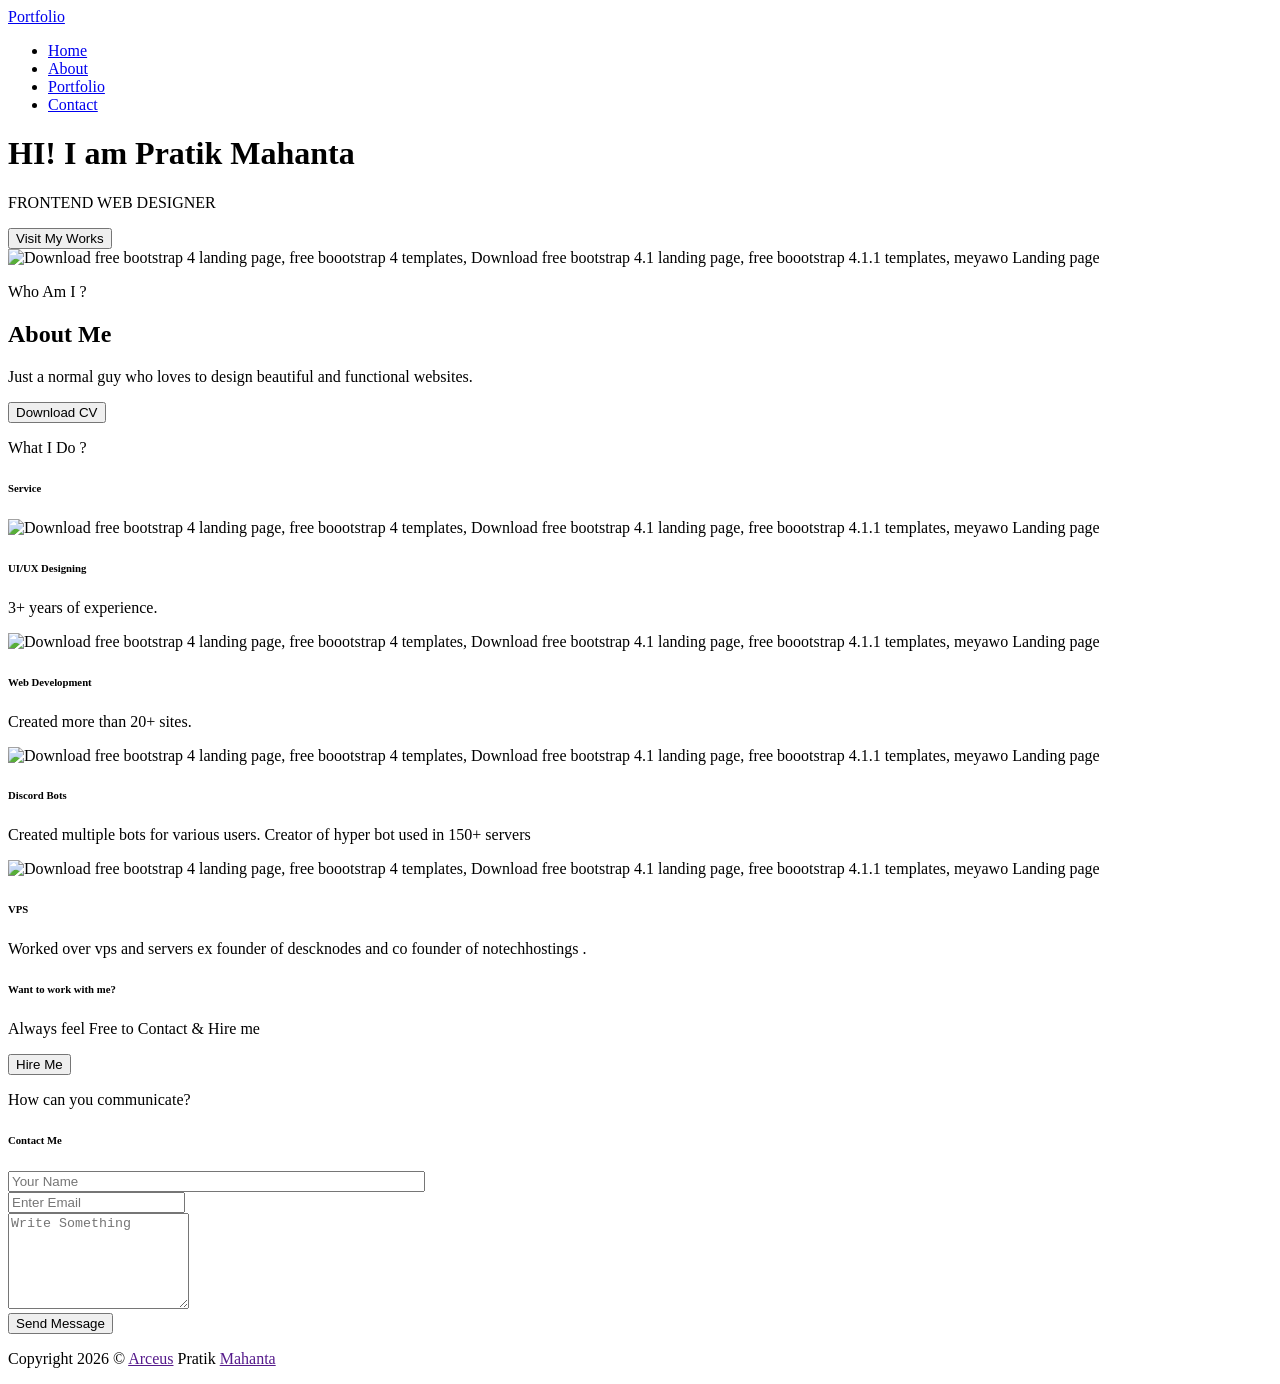
==== index.html @ 4df48100 "Add files via upload" ====
<!DOCTYPE html>
<html lang="en">

<head>
    <meta charset="utf-8">
    <meta name="viewport" content="width=device-width, initial-scale=1, shrink-to-fit=no">
    <meta name="description" content="Start your development with Meyawo landing page.">
    <meta name="author" content="Devcrud">
    <title>Pratik Mahanta</title>
    <!-- font icons -->
    <link rel="stylesheet" href="assets/vendors/themify-icons/css/themify-icons.css">
    <!-- Bootstrap + Meyawo main styles -->
    <link rel="stylesheet" href="assets/css/meyawo.css">
</head>

<body data-spy="scroll" data-target=".navbar" data-offset="40" id="home">

    <!-- Page Navbar -->
    <nav class="custom-navbar" data-spy="affix" data-offset-top="20">
        <div class="container">
            <a class="logo" href="#">Portfolio</a>
            <ul class="nav">
                <li class="item">
                    <a class="link" href="#home">Home</a>
                </li>
                <li class="item">
                    <a class="link" href="#about">About</a>
                </li>
                <li class="item">
                    <a class="link" href="#portfolio">Portfolio</a>
                </li>
               
              
                <li class="item">
                    <a class="link" href="#contact">Contact</a>
                </li>
              
            </ul>
            <a href="javascript:void(0)" id="nav-toggle" class="hamburger hamburger--elastic">
                <div class="hamburger-box">
                    <div class="hamburger-inner"></div>
                </div>
            </a>
        </div>
    </nav><!-- End of Page Navbar -->

    <!-- page header -->
    <header id="home" class="header">
        <div class="overlay"></div>
        <div class="header-content container">
            <h1 class="header-title">
                <span class="up">HI!</span>
                <span class="down">I am Pratik Mahanta</span>
            </h1>
            <p class="header-subtitle">FRONTEND WEB DESIGNER</p>

            <button class="btn btn-primary">Visit My Works</button>
        </div>
    </header><!-- end of page header -->

    <!-- about section -->
    <section class="section pt-0" id="about">
        <!-- container -->
        <div class="container text-center">
            <!-- about wrapper -->
            <div class="about">
                <div class="about-img-holder">
                    <img src="assets/imgs/man.png" class="about-img"
                        alt="Download free bootstrap 4 landing page, free boootstrap 4 templates, Download free bootstrap 4.1 landing page, free boootstrap 4.1.1 templates, meyawo Landing page">
                </div>
                <div class="about-caption">
                    <p class="section-subtitle">Who Am I ?</p>
                    <h2 class="section-title mb-3">About Me</h2>
                    <p>
                       Just a normal guy who loves to design beautiful and functional websites.
                    </p>
                    <button class="btn-rounded btn btn-outline-primary mt-4">Download CV</button>
                </div>
            </div><!-- end of about wrapper -->
        </div><!-- end of container -->
    </section> <!-- end of about section -->

    <!-- service section -->
    <section class="section" id="service">
        <div class="container text-center">
            <p class="section-subtitle">What I Do ?</p>
            <h6 class="section-title mb-6">Service</h6>
            <!-- row -->
            <div class="row">
                <div class="col-md-6 col-lg-3">
                    <div class="service-card">
                        <div class="body">
                            <img src="assets/imgs/pencil-case.svg"
                                alt="Download free bootstrap 4 landing page, free boootstrap 4 templates, Download free bootstrap 4.1 landing page, free boootstrap 4.1.1 templates, meyawo Landing page"
                                class="icon">
                            <h6 class="title">UI/UX Designing</h6>
                            <p class="subtitle">3+ years of experience.</p>
                        </div>
                    </div>
                </div>
                <div class="col-md-6 col-lg-3">
                    <div class="service-card">
                        <div class="body">
                            <img src="assets/imgs/responsive.svg"
                                alt="Download free bootstrap 4 landing page, free boootstrap 4 templates, Download free bootstrap 4.1 landing page, free boootstrap 4.1.1 templates, meyawo Landing page"
                                class="icon">
                            <h6 class="title">Web Development</h6>
                            <p class="subtitle">Created more than 20+ sites.</p>
                        </div>
                    </div>
                </div>
                <div class="col-md-6 col-lg-3">
                    <div class="service-card">
                        <div class="body">
                            <img src="assets/imgs/toolbox.svg"
                                alt="Download free bootstrap 4 landing page, free boootstrap 4 templates, Download free bootstrap 4.1 landing page, free boootstrap 4.1.1 templates, meyawo Landing page"
                                class="icon">
                            <h6 class="title">Discord Bots</h6>
                            <p class="subtitle">Created multiple bots for various users. Creator of hyper bot used in 150+ servers</p>
                        </div>
                    </div>
                </div>
                <div class="col-md-6 col-lg-3">
                    <div class="service-card">
                        <div class="body">
                            <img src="assets/imgs/analytics.svg"
                                alt="Download free bootstrap 4 landing page, free boootstrap 4 templates, Download free bootstrap 4.1 landing page, free boootstrap 4.1.1 templates, meyawo Landing page"
                                class="icon">
                            <h6 class="title">VPS </h6>
                            <p class="subtitle">Worked over vps and servers ex founder of descknodes and co founder of notechhostings .</p>
                        </div>
                    </div>
                </div>
            </div><!-- end of row -->
        </div>
    </section><!-- end of service section -->

    <!-- portfolio section 
   <section class="section" id="portfolio">
        <div class="container text-center">
            <p class="section-subtitle">What I Did ?</p>
            <h6 class="section-title mb-6">Portfolio</h6>
           
            <div class="row">
                <div class="col-md-4">
                    <a href="#" class="portfolio-card">
                        <img src="assets/imgs/folio-1.jpg" class="portfolio-card-img"
                            alt="Download free bootstrap 4 landing page, free boootstrap 4 templates, Download free bootstrap 4.1 landing page, free boootstrap 4.1.1 templates, meyawo Landing page">
                        <span class="portfolio-card-overlay">
                            <span class="portfolio-card-caption">
                                <h4>Web Designing</h5>
                                    <p class="font-weight-normal">Category: Web Templates</p>
                            </span>
                        </span>
                    </a>
                </div>
                <div class="col-md-4">
                    <a href="#" class="portfolio-card">
                        <img class="portfolio-card-img" src="assets/imgs/folio-2.jpg" class="img-responsive rounded"
                            alt="Download free bootstrap 4 landing page, free boootstrap 4 templates, Download free bootstrap 4.1 landing page, free boootstrap 4.1.1 templates, meyawo Landing page">
                        <span class="portfolio-card-overlay">
                            <span class="portfolio-card-caption">
                                <h4>Web Designing</h5>
                                    <p class="font-weight-normal">Category: Web Templates</p>
                            </span>
                        </span>
                    </a>
                </div>
                <div class="col-md-4">
                    <a href="#" class="portfolio-card">
                        <img class="portfolio-card-img" src="assets/imgs/folio-3.jpg" class="img-responsive rounded"
                            alt="Download free bootstrap 4 landing page, free boootstrap 4 templates, Download free bootstrap 4.1 landing page, free boootstrap 4.1.1 templates, meyawo Landing page">
                        <span class="portfolio-card-overlay">
                            <span class="portfolio-card-caption">
                                <h4>Web Designing</h5>
                                    <p class="font-weight-normal">Category: Web Templates</p>
                            </span>
                        </span>
                    </a>
                </div>
            </div><!-- end of row -->
        </div><!-- end of container -->
    </section> <!-- end of portfolio section -->

    <!-- pricing section -->
<!-- end of pricing section -->

    <!-- section -->
    <section class="section-sm bg-primary">
        <!-- container -->
        <div class="container text-center text-sm-left">
            <!-- row -->
            <div class="row align-items-center">
                <div class="col-sm offset-md-1 mb-4 mb-md-0">
                    <h6 class="title text-light">Want to work with me?</h6>
                    <p class="m-0 text-light">Always feel Free to Contact & Hire me</p>
                </div>
                <div class="col-sm offset-sm-2 offset-md-3">
                    <button class="btn btn-lg my-font btn-light rounded">Hire Me</button>
                </div>
            </div> <!-- end of row -->
        </div> <!-- end of container -->
    </section> <!-- end of section -->

    <!-- testimonial section -->
 
    <!-- blog section -->


    <!-- contact section -->
    <section class="section" id="contact">
        <div class="container text-center">
            <p class="section-subtitle">How can you communicate?</p>
            <h6 class="section-title mb-5">Contact Me</h6>
            <!-- contact form -->
            <form action="" class="contact-form col-md-10 col-lg-8 m-auto">
                <div class="form-row">
                    <div class="form-group col-sm-6">
                        <input type="text" size="50" class="form-control" placeholder="Your Name" required>
                    </div>
                    <div class="form-group col-sm-6">
                        <input type="email" class="form-control" placeholder="Enter Email" requried>
                    </div>
                    <div class="form-group col-sm-12">
                        <textarea name="comment" id="comment" rows="6" class="form-control"
                            placeholder="Write Something"></textarea>
                    </div>
                    <div class="form-group col-sm-12 mt-3">
                        <input type="submit" value="Send Message" class="btn btn-outline-primary rounded">
                    </div>
                </div>
            </form><!-- end of contact form -->
        </div><!-- end of container -->
    </section><!-- end of contact section -->

    <!-- footer -->
    <div class="container">
        <footer class="footer">
            <p class="mb-0">Copyright
                <script>document.write(new Date().getFullYear())</script> &copy; <a
                    href="">Arceus</a> Pratik <a
                    href="">Mahanta</a>
            </p>
            <div class="social-links text-right m-auto ml-sm-auto">
                <!--<a href="javascript:void(0)" class="link"><i class="ti-facebook"></i></a> -->
                <a href="https://x.com/arceuspratik" class="link"><i class="ti-twitter-alt"></i></a>
                <a href="pratikmahanta2580@gmail.com" class="link"><i class="ti-google"></i></a>
              <!--  <a href="javascript:void(0)" class="link"><i class="ti-pinterest-alt"></i></a> -->
                <a href="https://instagram.com/pratik_1183_" class="link"><i class="ti-instagram"></i></a>
                <a href="" class="link"><i class="ti-github"></i></a> 
            </div>
        </footer>
    </div> <!-- end of page footer -->

    <!-- core  -->
    <script src="assets/vendors/jquery/jquery-3.4.1.js"></script>
    <script src="assets/vendors/bootstrap/bootstrap.bundle.js"></script>

    <!-- bootstrap 3 affix -->
    <script src="assets/vendors/bootstrap/bootstrap.affix.js"></script>

    <!-- Meyawo js -->
    <script src="assets/js/meyawo.js"></script>

</body>

</html>
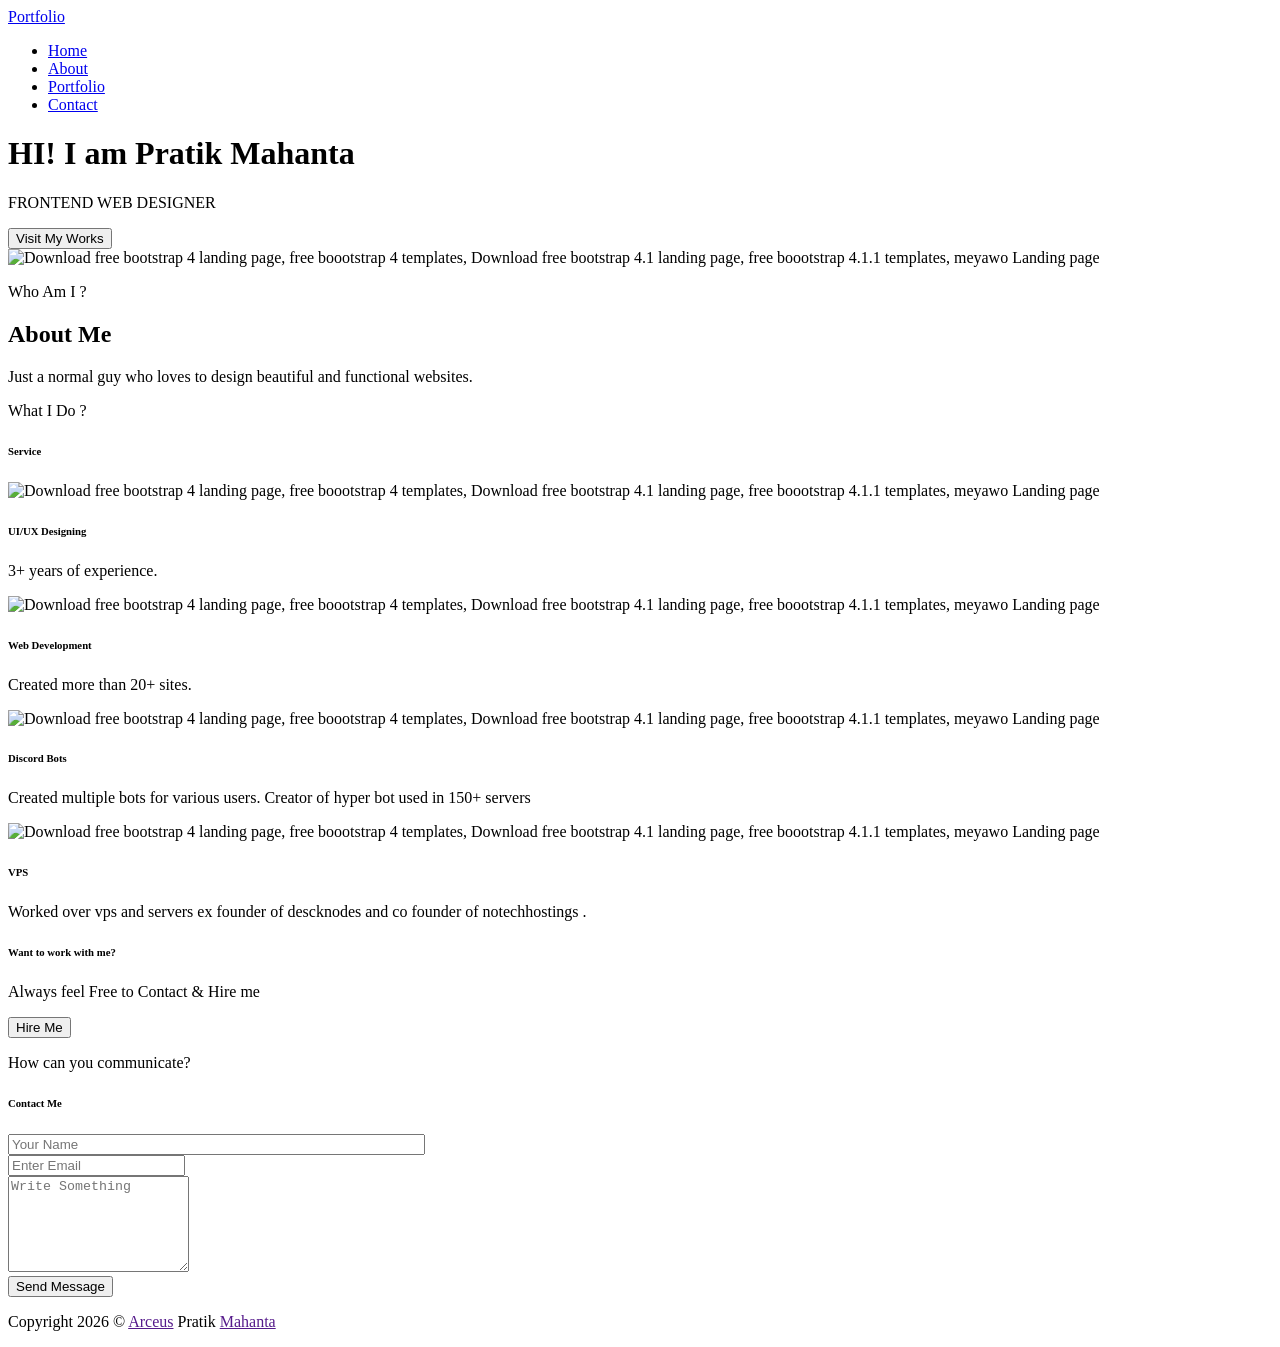
==== commit 174335bb: "m hjghjgj" ====
--- a/index.html
+++ b/index.html
@@ -54,7 +54,7 @@
             </h1>
             <p class="header-subtitle">FRONTEND WEB DESIGNER</p>
 
-            <button class="btn btn-primary">Visit My Works</button>
+          <a href="https://github.com/pratikmahanta" > <button class="btn btn-primary">Visit My Works</button></a></div>
         </div>
     </header><!-- end of page header -->
 
@@ -74,7 +74,7 @@
                     <p>
                        Just a normal guy who loves to design beautiful and functional websites.
                     </p>
-                    <button class="btn-rounded btn btn-outline-primary mt-4">Download CV</button>
+                   <!-- <button class="btn-rounded btn btn-outline-primary mt-4">Download CV</button> -->
                 </div>
             </div><!-- end of about wrapper -->
         </div><!-- end of container -->
@@ -196,7 +196,7 @@
                     <p class="m-0 text-light">Always feel Free to Contact & Hire me</p>
                 </div>
                 <div class="col-sm offset-sm-2 offset-md-3">
-                    <button class="btn btn-lg my-font btn-light rounded">Hire Me</button>
+                   <a href="mailto:pratikmahanta2580@gmail.com"> <button class="btn btn-lg my-font btn-light rounded" >Hire Me</button></a>
                 </div>
             </div> <!-- end of row -->
         </div> <!-- end of container -->
@@ -244,10 +244,10 @@
             <div class="social-links text-right m-auto ml-sm-auto">
                 <!--<a href="javascript:void(0)" class="link"><i class="ti-facebook"></i></a> -->
                 <a href="https://x.com/arceuspratik" class="link"><i class="ti-twitter-alt"></i></a>
-                <a href="pratikmahanta2580@gmail.com" class="link"><i class="ti-google"></i></a>
+                <a href="mailto:pratikmahanta2580@gmail.com" class="link"><i class="ti-google"></i></a>
               <!--  <a href="javascript:void(0)" class="link"><i class="ti-pinterest-alt"></i></a> -->
                 <a href="https://instagram.com/pratik_1183_" class="link"><i class="ti-instagram"></i></a>
-                <a href="" class="link"><i class="ti-github"></i></a> 
+                <a href="https://github.com/pratikmahanta" class="link"><i class="ti-github"></i></a> 
             </div>
         </footer>
     </div> <!-- end of page footer -->
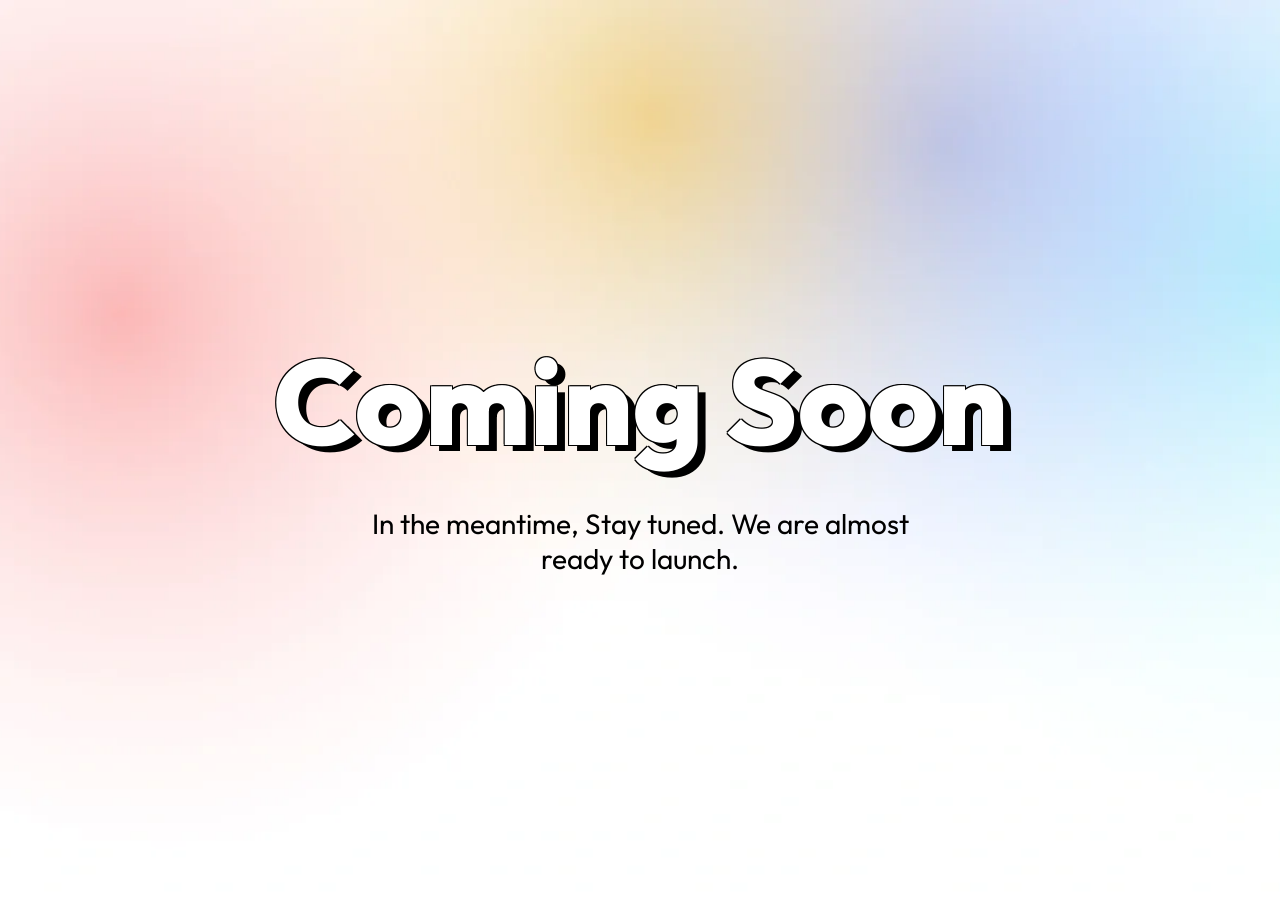
==== commit b2ae2b83: "Add files via upload" ====
--- a/index.html
+++ b/index.html
@@ -1,267 +1,44 @@
 <!DOCTYPE html>
 <html lang="en">
-
 <head>
-    <meta charset="utf-8">
-    <meta name="viewport" content="width=device-width, initial-scale=1, shrink-to-fit=no">
-    <meta name="description" content="Start your development with Meyawo landing page.">
-    <meta name="author" content="Devcrud">
-    <title>Pratik Mahanta</title>
-    <!-- font icons -->
-    <link rel="stylesheet" href="assets/vendors/themify-icons/css/themify-icons.css">
-    <!-- Bootstrap + Meyawo main styles -->
-    <link rel="stylesheet" href="assets/css/meyawo.css">
+    <meta charset="UTF-8">
+    <meta http-equiv="X-UA-Compatible" content="IE=edge">
+    <meta name="viewport" content="width=device-width, initial-scale=1.0">
+    <title>Coming Soon</title>
+    <!-- Primary Meta Tags -->
+    <meta name="title" content="Coming Soon">
+    <meta name="description" content="In the meantime, Stay tuned. We are almost ready to launch.">
+    <!-- Open Graph / Facebook -->
+    <meta property="og:type" content="website">
+    <meta property="og:url" content="https://common-coming-soon-page.netlify.app/">
+    <meta property="og:title" content="Coming Soon">
+    <meta property="og:description" content="In the meantime, Stay tuned. We are almost ready to launch.">
+    <meta property="og:image" content="https://common-coming-soon-page.netlify.app/assets/images/og/og-image.jpg">
+    <!-- Twitter -->
+    <meta property="twitter:card" content="summary_large_image">
+    <meta property="twitter:url" content="https://common-coming-soon-page.netlify.app/">
+    <meta property="twitter:title" content="Coming Soon">
+    <meta property="twitter:description" content="In the meantime, Stay tuned. We are almost ready to launch.">
+    <meta property="twitter:image" content="https://common-coming-soon-page.netlify.app/assets/images/og/og-image.jpg">
+    <!-- Favicon Link -->
+	<link rel="icon" type="image/png" sizes="512x512" href="./assets/images/favicon/android-chrome-512x512.png">
+	<link rel="icon" type="image/png" sizes="192x192" href="./assets/images/favicon/android-chrome-192x192.png">
+	<link rel="apple-touch-icon" sizes="180x180" href="./assets/images/favicon/apple-touch-icon.png">
+	<link rel="icon" type="image/png" sizes="32x32" href="./assets/images/favicon/favicon-32x32.png">
+	<link rel="icon" type="image/png" sizes="16x16" href="./assets/images/favicon/favicon-16x16.png">
+	<link rel="icon" type="image/x-icon" href="./assets/images/favicon/favicon.ico">
+    <!-- Font Link -->
+    <link rel="preconnect" href="https://fonts.googleapis.com">
+    <link rel="preconnect" href="https://fonts.gstatic.com" crossorigin>
+    <link href="https://fonts.googleapis.com/css2?family=Outfit:wght@400;800&display=swap" rel="stylesheet">
+    <link rel="stylesheet" href="./assets/css/style.css">
 </head>
-
-<body data-spy="scroll" data-target=".navbar" data-offset="40" id="home">
-
-    <!-- Page Navbar -->
-    <nav class="custom-navbar" data-spy="affix" data-offset-top="20">
+<body>
+    <section class="banner">
         <div class="container">
-            <a class="logo" href="#">Portfolio</a>
-            <ul class="nav">
-                <li class="item">
-                    <a class="link" href="#home">Home</a>
-                </li>
-                <li class="item">
-                    <a class="link" href="#about">About</a>
-                </li>
-                <li class="item">
-                    <a class="link" href="#portfolio">Portfolio</a>
-                </li>
-               
-              
-                <li class="item">
-                    <a class="link" href="#contact">Contact</a>
-                </li>
-              
-            </ul>
-            <a href="javascript:void(0)" id="nav-toggle" class="hamburger hamburger--elastic">
-                <div class="hamburger-box">
-                    <div class="hamburger-inner"></div>
-                </div>
-            </a>
+            <h1 class="banner__title">Coming Soon</h1>
+            <p class="banner__text">In the meantime, Stay tuned. We are almost ready to launch.</p>
         </div>
-    </nav><!-- End of Page Navbar -->
-
-    <!-- page header -->
-    <header id="home" class="header">
-        <div class="overlay"></div>
-        <div class="header-content container">
-            <h1 class="header-title">
-                <span class="up">HI!</span>
-                <span class="down">I am Pratik Mahanta</span>
-            </h1>
-            <p class="header-subtitle">FRONTEND WEB DESIGNER</p>
-
-          <a href="https://github.com/pratikmahanta" > <button class="btn btn-primary">Visit My Works</button></a></div>
-        </div>
-    </header><!-- end of page header -->
-
-    <!-- about section -->
-    <section class="section pt-0" id="about">
-        <!-- container -->
-        <div class="container text-center">
-            <!-- about wrapper -->
-            <div class="about">
-                <div class="about-img-holder">
-                    <img src="assets/imgs/man.png" class="about-img"
-                        alt="Download free bootstrap 4 landing page, free boootstrap 4 templates, Download free bootstrap 4.1 landing page, free boootstrap 4.1.1 templates, meyawo Landing page">
-                </div>
-                <div class="about-caption">
-                    <p class="section-subtitle">Who Am I ?</p>
-                    <h2 class="section-title mb-3">About Me</h2>
-                    <p>
-                       Just a normal guy who loves to design beautiful and functional websites.
-                    </p>
-                   <!-- <button class="btn-rounded btn btn-outline-primary mt-4">Download CV</button> -->
-                </div>
-            </div><!-- end of about wrapper -->
-        </div><!-- end of container -->
-    </section> <!-- end of about section -->
-
-    <!-- service section -->
-    <section class="section" id="service">
-        <div class="container text-center">
-            <p class="section-subtitle">What I Do ?</p>
-            <h6 class="section-title mb-6">Service</h6>
-            <!-- row -->
-            <div class="row">
-                <div class="col-md-6 col-lg-3">
-                    <div class="service-card">
-                        <div class="body">
-                            <img src="assets/imgs/pencil-case.svg"
-                                alt="Download free bootstrap 4 landing page, free boootstrap 4 templates, Download free bootstrap 4.1 landing page, free boootstrap 4.1.1 templates, meyawo Landing page"
-                                class="icon">
-                            <h6 class="title">UI/UX Designing</h6>
-                            <p class="subtitle">3+ years of experience.</p>
-                        </div>
-                    </div>
-                </div>
-                <div class="col-md-6 col-lg-3">
-                    <div class="service-card">
-                        <div class="body">
-                            <img src="assets/imgs/responsive.svg"
-                                alt="Download free bootstrap 4 landing page, free boootstrap 4 templates, Download free bootstrap 4.1 landing page, free boootstrap 4.1.1 templates, meyawo Landing page"
-                                class="icon">
-                            <h6 class="title">Web Development</h6>
-                            <p class="subtitle">Created more than 20+ sites.</p>
-                        </div>
-                    </div>
-                </div>
-                <div class="col-md-6 col-lg-3">
-                    <div class="service-card">
-                        <div class="body">
-                            <img src="assets/imgs/toolbox.svg"
-                                alt="Download free bootstrap 4 landing page, free boootstrap 4 templates, Download free bootstrap 4.1 landing page, free boootstrap 4.1.1 templates, meyawo Landing page"
-                                class="icon">
-                            <h6 class="title">Discord Bots</h6>
-                            <p class="subtitle">Created multiple bots for various users. Creator of hyper bot used in 150+ servers</p>
-                        </div>
-                    </div>
-                </div>
-                <div class="col-md-6 col-lg-3">
-                    <div class="service-card">
-                        <div class="body">
-                            <img src="assets/imgs/analytics.svg"
-                                alt="Download free bootstrap 4 landing page, free boootstrap 4 templates, Download free bootstrap 4.1 landing page, free boootstrap 4.1.1 templates, meyawo Landing page"
-                                class="icon">
-                            <h6 class="title">VPS </h6>
-                            <p class="subtitle">Worked over vps and servers ex founder of descknodes and co founder of notechhostings .</p>
-                        </div>
-                    </div>
-                </div>
-            </div><!-- end of row -->
-        </div>
-    </section><!-- end of service section -->
-
-    <!-- portfolio section 
-   <section class="section" id="portfolio">
-        <div class="container text-center">
-            <p class="section-subtitle">What I Did ?</p>
-            <h6 class="section-title mb-6">Portfolio</h6>
-           
-            <div class="row">
-                <div class="col-md-4">
-                    <a href="#" class="portfolio-card">
-                        <img src="assets/imgs/folio-1.jpg" class="portfolio-card-img"
-                            alt="Download free bootstrap 4 landing page, free boootstrap 4 templates, Download free bootstrap 4.1 landing page, free boootstrap 4.1.1 templates, meyawo Landing page">
-                        <span class="portfolio-card-overlay">
-                            <span class="portfolio-card-caption">
-                                <h4>Web Designing</h5>
-                                    <p class="font-weight-normal">Category: Web Templates</p>
-                            </span>
-                        </span>
-                    </a>
-                </div>
-                <div class="col-md-4">
-                    <a href="#" class="portfolio-card">
-                        <img class="portfolio-card-img" src="assets/imgs/folio-2.jpg" class="img-responsive rounded"
-                            alt="Download free bootstrap 4 landing page, free boootstrap 4 templates, Download free bootstrap 4.1 landing page, free boootstrap 4.1.1 templates, meyawo Landing page">
-                        <span class="portfolio-card-overlay">
-                            <span class="portfolio-card-caption">
-                                <h4>Web Designing</h5>
-                                    <p class="font-weight-normal">Category: Web Templates</p>
-                            </span>
-                        </span>
-                    </a>
-                </div>
-                <div class="col-md-4">
-                    <a href="#" class="portfolio-card">
-                        <img class="portfolio-card-img" src="assets/imgs/folio-3.jpg" class="img-responsive rounded"
-                            alt="Download free bootstrap 4 landing page, free boootstrap 4 templates, Download free bootstrap 4.1 landing page, free boootstrap 4.1.1 templates, meyawo Landing page">
-                        <span class="portfolio-card-overlay">
-                            <span class="portfolio-card-caption">
-                                <h4>Web Designing</h5>
-                                    <p class="font-weight-normal">Category: Web Templates</p>
-                            </span>
-                        </span>
-                    </a>
-                </div>
-            </div><!-- end of row -->
-        </div><!-- end of container -->
-    </section> <!-- end of portfolio section -->
-
-    <!-- pricing section -->
-<!-- end of pricing section -->
-
-    <!-- section -->
-    <section class="section-sm bg-primary">
-        <!-- container -->
-        <div class="container text-center text-sm-left">
-            <!-- row -->
-            <div class="row align-items-center">
-                <div class="col-sm offset-md-1 mb-4 mb-md-0">
-                    <h6 class="title text-light">Want to work with me?</h6>
-                    <p class="m-0 text-light">Always feel Free to Contact & Hire me</p>
-                </div>
-                <div class="col-sm offset-sm-2 offset-md-3">
-                   <a href="mailto:pratikmahanta2580@gmail.com"> <button class="btn btn-lg my-font btn-light rounded" >Hire Me</button></a>
-                </div>
-            </div> <!-- end of row -->
-        </div> <!-- end of container -->
-    </section> <!-- end of section -->
-
-    <!-- testimonial section -->
- 
-    <!-- blog section -->
-
-
-    <!-- contact section -->
-    <section class="section" id="contact">
-        <div class="container text-center">
-            <p class="section-subtitle">How can you communicate?</p>
-            <h6 class="section-title mb-5">Contact Me</h6>
-            <!-- contact form -->
-            <form action="" class="contact-form col-md-10 col-lg-8 m-auto">
-                <div class="form-row">
-                    <div class="form-group col-sm-6">
-                        <input type="text" size="50" class="form-control" placeholder="Your Name" required>
-                    </div>
-                    <div class="form-group col-sm-6">
-                        <input type="email" class="form-control" placeholder="Enter Email" requried>
-                    </div>
-                    <div class="form-group col-sm-12">
-                        <textarea name="comment" id="comment" rows="6" class="form-control"
-                            placeholder="Write Something"></textarea>
-                    </div>
-                    <div class="form-group col-sm-12 mt-3">
-                        <input type="submit" value="Send Message" class="btn btn-outline-primary rounded">
-                    </div>
-                </div>
-            </form><!-- end of contact form -->
-        </div><!-- end of container -->
-    </section><!-- end of contact section -->
-
-    <!-- footer -->
-    <div class="container">
-        <footer class="footer">
-            <p class="mb-0">Copyright
-                <script>document.write(new Date().getFullYear())</script> &copy; <a
-                    href="">Arceus</a> Pratik <a
-                    href="">Mahanta</a>
-            </p>
-            <div class="social-links text-right m-auto ml-sm-auto">
-                <!--<a href="javascript:void(0)" class="link"><i class="ti-facebook"></i></a> -->
-                <a href="https://x.com/arceuspratik" class="link"><i class="ti-twitter-alt"></i></a>
-                <a href="mailto:pratikmahanta2580@gmail.com" class="link"><i class="ti-google"></i></a>
-              <!--  <a href="javascript:void(0)" class="link"><i class="ti-pinterest-alt"></i></a> -->
-                <a href="https://instagram.com/pratik_1183_" class="link"><i class="ti-instagram"></i></a>
-                <a href="https://github.com/pratikmahanta" class="link"><i class="ti-github"></i></a> 
-            </div>
-        </footer>
-    </div> <!-- end of page footer -->
-
-    <!-- core  -->
-    <script src="assets/vendors/jquery/jquery-3.4.1.js"></script>
-    <script src="assets/vendors/bootstrap/bootstrap.bundle.js"></script>
-
-    <!-- bootstrap 3 affix -->
-    <script src="assets/vendors/bootstrap/bootstrap.affix.js"></script>
-
-    <!-- Meyawo js -->
-    <script src="assets/js/meyawo.js"></script>
-
+    </section>
 </body>
-
 </html>
--- a/assets/css/style.css
+++ b/assets/css/style.css
@@ -0,0 +1,75 @@
+*::before,
+*::after,
+*
+{
+    margin: 0;
+    padding: 0;
+    box-sizing: border-box;
+}
+
+html{
+    font-size: 6px;
+}
+
+@media (min-width: 700px) {
+    html{
+        font-size: 8px;
+    }
+}
+
+@media (min-width: 900px) {
+    html{
+        font-size: 10px;
+    }
+}
+
+html,
+body,
+.banner
+{
+    height: 100%;
+}
+
+body{
+    font-size: 1.6rem;
+    font-family: 'Outfit', sans-serif;
+    font-weight: 400;
+}
+
+.banner{
+    display: grid;
+    place-items: center;
+    background-image: url('../images/banner.webp');
+    background-size: cover;
+    background-position: center top;
+    text-align: center;
+    padding: 15px;
+}
+
+.banner__title{
+    --text-stroke: 1px;
+    color: #ffffff;
+    font-size: 12rem;
+    font-weight: 800;
+    text-shadow:
+        calc(var(--text-stroke) * -1) calc(var(--text-stroke) * -1) 0px #000000,
+        calc(var(--text-stroke) * -1) 1px 0px #000000,
+        var(--text-stroke) calc(var(--text-stroke) * -1) 0px #000000,
+        var(--text-stroke) var(--text-stroke) 0px #000000,
+        0.8rem 0.6rem 0px #000000;
+    margin-bottom: 3rem;
+}
+
+@media (max-width: 699px){
+    .banner__title{
+        line-height: 1;
+    }
+}
+
+.banner__text{
+    color: #000000;
+    font-size: 2.8rem;
+    max-width: 60rem;
+    margin-left: auto;
+    margin-right: auto;
+}
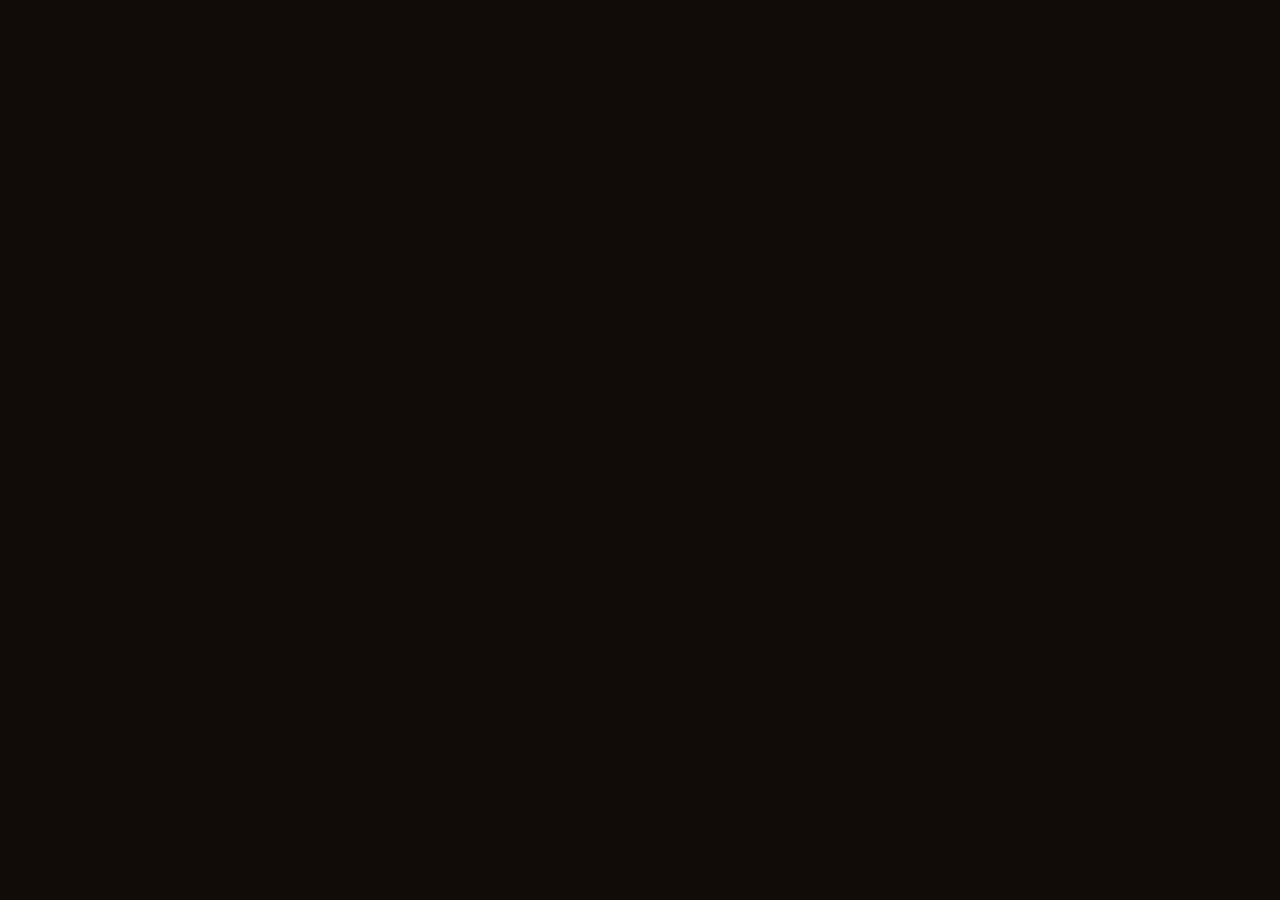
==== commit 4d7e8a70: "Update from https://github.com/arceuspratik/portfolio-latest/commit/2dec2b25b97085aabe948dc3ba5a3ae5" ====
--- a/index.html
+++ b/index.html
@@ -1,44 +1,16 @@
 <!DOCTYPE html>
 <html lang="en">
-<head>
-    <meta charset="UTF-8">
-    <meta http-equiv="X-UA-Compatible" content="IE=edge">
-    <meta name="viewport" content="width=device-width, initial-scale=1.0">
-    <title>Coming Soon</title>
-    <!-- Primary Meta Tags -->
-    <meta name="title" content="Coming Soon">
-    <meta name="description" content="In the meantime, Stay tuned. We are almost ready to launch.">
-    <!-- Open Graph / Facebook -->
-    <meta property="og:type" content="website">
-    <meta property="og:url" content="https://common-coming-soon-page.netlify.app/">
-    <meta property="og:title" content="Coming Soon">
-    <meta property="og:description" content="In the meantime, Stay tuned. We are almost ready to launch.">
-    <meta property="og:image" content="https://common-coming-soon-page.netlify.app/assets/images/og/og-image.jpg">
-    <!-- Twitter -->
-    <meta property="twitter:card" content="summary_large_image">
-    <meta property="twitter:url" content="https://common-coming-soon-page.netlify.app/">
-    <meta property="twitter:title" content="Coming Soon">
-    <meta property="twitter:description" content="In the meantime, Stay tuned. We are almost ready to launch.">
-    <meta property="twitter:image" content="https://common-coming-soon-page.netlify.app/assets/images/og/og-image.jpg">
-    <!-- Favicon Link -->
-	<link rel="icon" type="image/png" sizes="512x512" href="./assets/images/favicon/android-chrome-512x512.png">
-	<link rel="icon" type="image/png" sizes="192x192" href="./assets/images/favicon/android-chrome-192x192.png">
-	<link rel="apple-touch-icon" sizes="180x180" href="./assets/images/favicon/apple-touch-icon.png">
-	<link rel="icon" type="image/png" sizes="32x32" href="./assets/images/favicon/favicon-32x32.png">
-	<link rel="icon" type="image/png" sizes="16x16" href="./assets/images/favicon/favicon-16x16.png">
-	<link rel="icon" type="image/x-icon" href="./assets/images/favicon/favicon.ico">
-    <!-- Font Link -->
-    <link rel="preconnect" href="https://fonts.googleapis.com">
-    <link rel="preconnect" href="https://fonts.gstatic.com" crossorigin>
-    <link href="https://fonts.googleapis.com/css2?family=Outfit:wght@400;800&display=swap" rel="stylesheet">
-    <link rel="stylesheet" href="./assets/css/style.css">
-</head>
-<body>
-    <section class="banner">
-        <div class="container">
-            <h1 class="banner__title">Coming Soon</h1>
-            <p class="banner__text">In the meantime, Stay tuned. We are almost ready to launch.</p>
-        </div>
-    </section>
-</body>
-</html>+  <head>
+    <meta charset="UTF-8" />
+    <meta name="viewport" content="width=device-width, initial-scale=1.0" />
+    <title>Pratik Mahanta — Co-Founder & CEO of oreZneT | Portfolio</title>
+    <meta name="description" content="Portfolio of Pratik Mahanta, Co-Founder & CEO of oreZneT" />
+    <link rel="icon" href="/favicon.ico" />
+    <script type="module" crossorigin src="/assets/index-DEA-SKpF.js"></script>
+    <link rel="stylesheet" crossorigin href="/assets/index-BI0YXzy7.css">
+  </head>
+  <body>
+    <div id="root"></div>
+    <!-- Pointed to TanStack Start's native client entry point -->
+  </body>
+</html>
